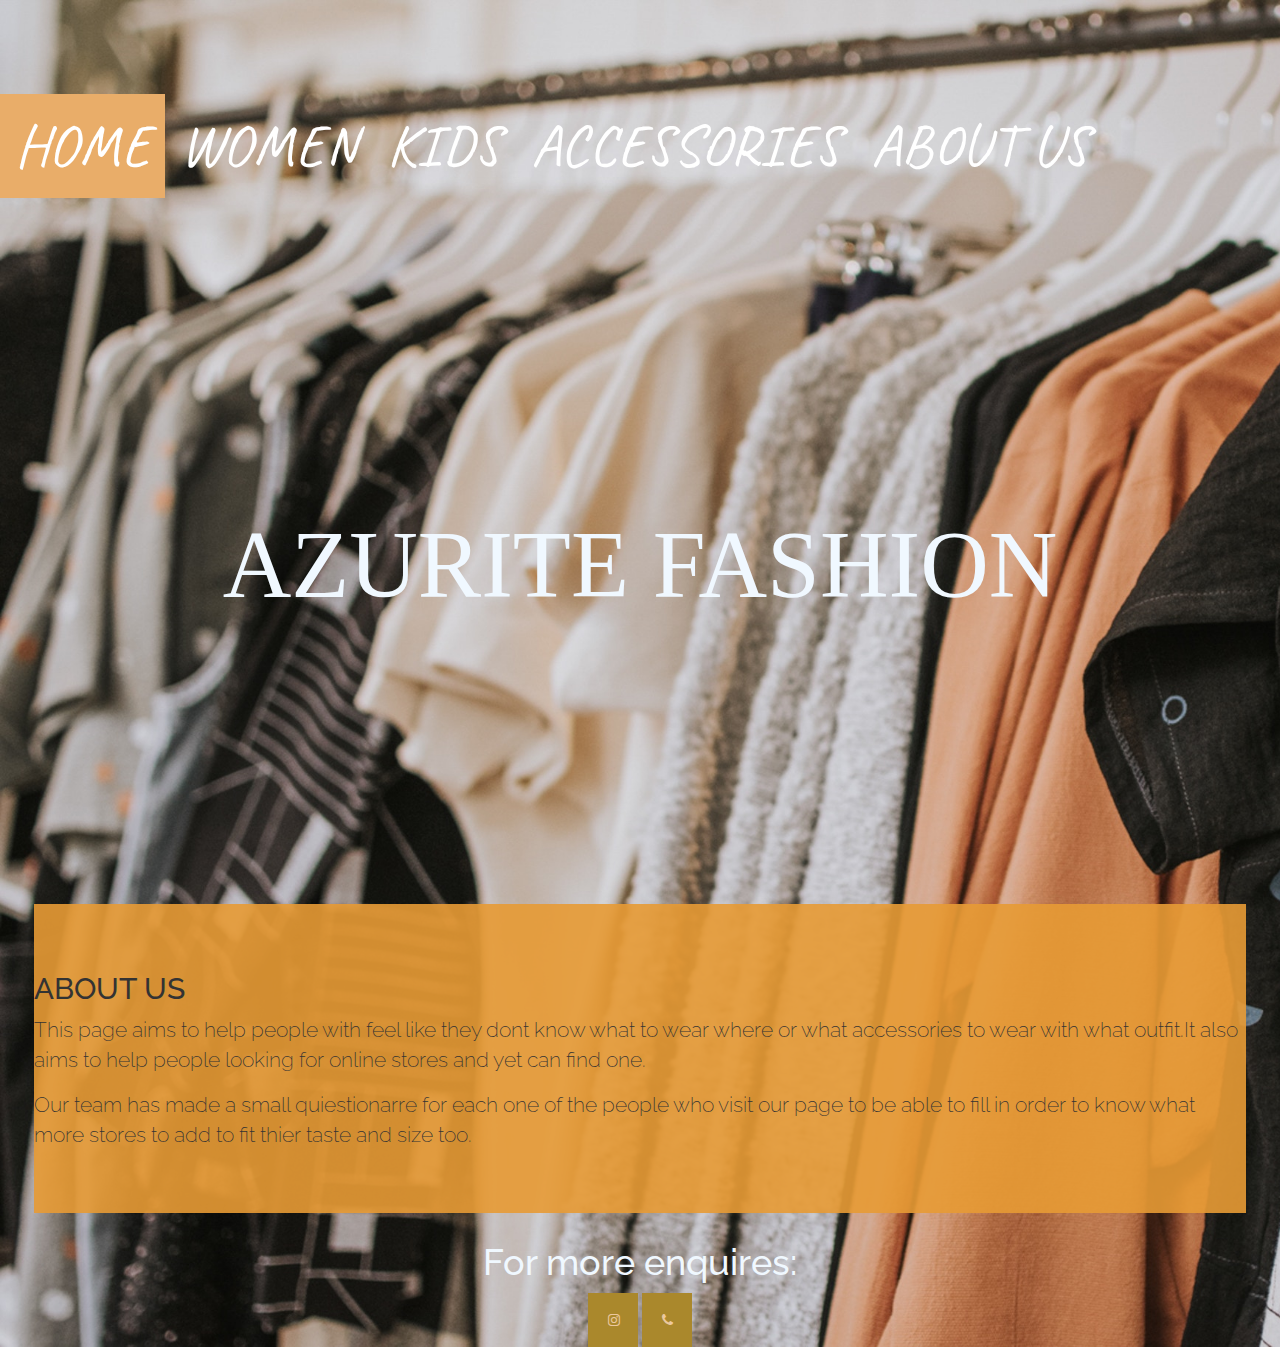
==== about.html @ f71488c5 "finished this crap" ====
<!DOCTYPE html>
<html>

<head>
    <meta charset="utf-8" />
    <meta http-equiv="X-UA-Compatible" content="IE=edge">
    <title>AZURITE FASHION ADVISOR</title>
    <meta name="viewport" content="width=device-width, initial-scale=1">
    <link rel="stylesheet" href="https://maxcdn.bootstrapcdn.com/bootstrap/3.3.7/css/bootstrap.min.css" integrity="sha384-BVYiiSIFeK1dGmJRAkycuHAHRg32OmUcww7on3RYdg4Va+PmSTsz/K68vbdEjh4u"
        crossorigin="anonymous">
    <link rel="stylesheet" type="text/css" media="screen" href="main.css" />
    <link rel="icon" href="/images/logo.png">
    <link href="https://fonts.googleapis.com/css?family=Caveat|Old+Standard+TT" rel="stylesheet">
    <link href="https://fonts.googleapis.com/css?family=Raleway" rel="stylesheet">
    <link rel="stylesheet" href="https://cdnjs.cloudflare.com/ajax/libs/font-awesome/4.7.0/css/font-awesome.min.css">


    <script src="main.js"></script>
</head>

<body class="body">
    <!-- code for nav bar -->
    <ul class="nav">
        <li class="active"><a href="index.html">HOME</a></li>
        <li><a href="women.html">WOMEN</a></li>
        <li><a href="kid.html">KIDS</a></li>
        <li><a href="accessories.html">ACCESSORIES</a></li>
        <li><a href="about.html">ABOUT US</a></li>
    </ul>
    <!-- code for heading -->
    <div class="heading">AZURITE FASHION</div>
    <div class="jumbotron">
        <h2> ABOUT US</h2>

        <p>This page aims to help people with feel like they dont know what to wear where or what accessories to wear
            with what outfit.It also aims to help people looking for online stores and yet can find one.</p>
        <p>Our team has made a small quiestionarre for each one of the people who visit our page to be able to fill in
            order to know what more stores to add to fit thier taste and size too.</p>
    </div>
    <div class="socialmedia">
        <h1>For more enquires:</h1>
            <a href="https://www.instagram.com/__mikai_/" class="fa fa-instagram"></a>
            <a href="#+254722393393" class="fa fa-phone"></a>

            
    </div>
</body>

</html>
---- main.css ----
/* index page */
.body {
    background: url("/images/home.jpg");
    background-size: cover;
}

ul {
    list-style-type: none;
    margin: 0;
    padding: 0;
    overflow: hidden;

}

li {
    float: left;
}

li a {
    display: block;
    color: white;
    text-align: center;
    padding: 14px 16px;
    text-decoration: none !important;

}

/* Change the link color to #111 (black) on hover */
li a:hover {
    background-color: rgb(182, 115, 27);
}

.active {
    background-color: rgb(233, 173, 105);
}

.heading {
    font-family: 'Old Standard TT', serif;
    text-align: center;
    font-size: 95px;
    margin-top: 300px;
    color: aliceblue;
}

.nav{
    margin-top: 94px;
    font-family: 'Caveat', cursive;
    font-size: 59px;
}

.heading2 {
    margin-top: 70px;
    text-align: center;
    font-size: 60px;
    font-family: 'Old Standard TT', serif;
    color: aliceblue;
}
/* about us */
.jumbotron{
    background-color: rgba(231, 154, 53, 0.904);
    font-family: 'Raleway', sans-serif;
    margin-right: 34px;
    margin-left: 34px;
    margin-top: 270px;
}
/* Style all font awesome icons */
.fa {
    padding: 20px;
    font-size: 30px;
    width: 50px;
    text-align: center;
    text-decoration: none;
  }
  
  /* Add a hover effect if you want */
  .fa:hover {
    opacity: 0.7;
  }
  
  /* Set a specific color for each brand */
  
  /* Instagram */
  .fa-instagram {
    background: rgb(170, 136, 44);
    color: rgb(236, 200, 159);
  }
  /* phone */
  .fa-phone {
    background: rgb(170, 136, 44);
    color: rgb(236, 200, 159);
  }
  .socialmedia{
      text-align: center;
      color: aliceblue;
      font-family: 'Raleway', sans-serif;;
  }
  .women{
      background: url('/images/women.jpg');
      background-size: 7000px;
  }
  .head{
    font-family: Poiret One;
    font-size: 250px;
  }
  img{
      width: 500px;
      height: 800px;
      margin-right: 100px;
  }
.container{
    position: absolute;
    cursor: pointer;
    overflow: hidden;
}
img:hover{
    transform: scale(1.2);
    transition: all 1s ease-out;
    filter: brightness(.7);
}
.th{
    margin-top: 100px;
    margin-bottom: 150px;
}
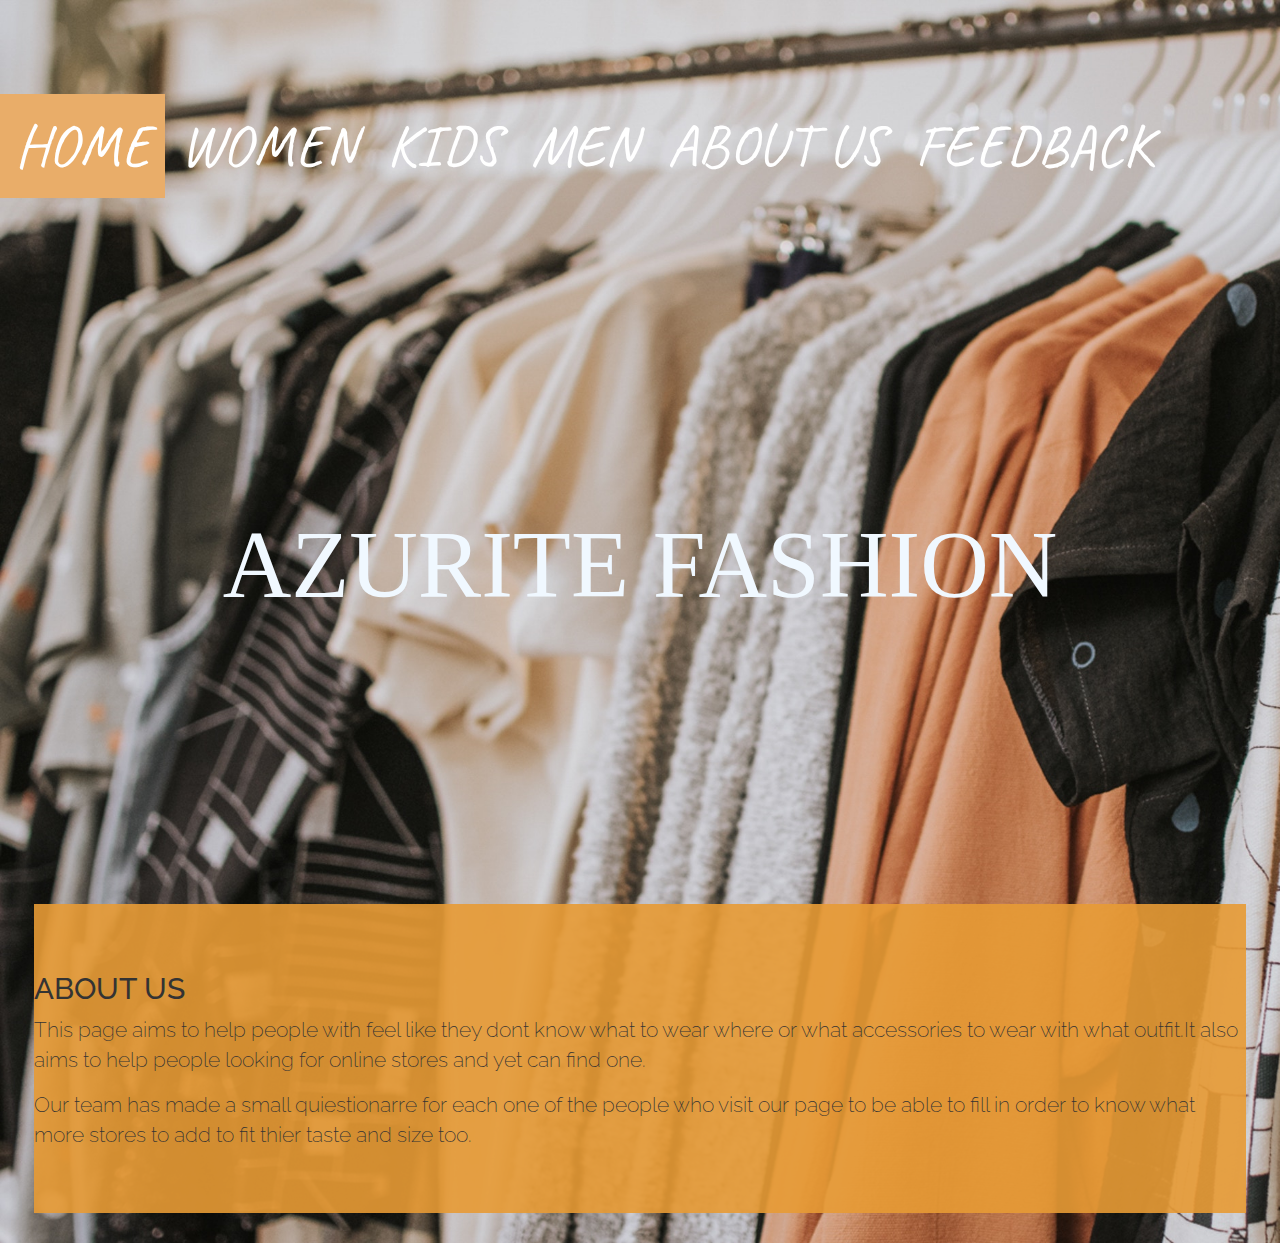
==== commit bcbebc80: "added kids page" ====
--- a/about.html
+++ b/about.html
@@ -18,14 +18,16 @@
     <script src="main.js"></script>
 </head>
 
+</style>
 <body class="body">
     <!-- code for nav bar -->
     <ul class="nav">
         <li class="active"><a href="index.html">HOME</a></li>
         <li><a href="women.html">WOMEN</a></li>
-        <li><a href="kid.html">KIDS</a></li>
-        <li><a href="accessories.html">ACCESSORIES</a></li>
+        <li><a href="kids.html">KIDS</a></li>
+        <li><a href="men.html">MEN</a></li>
         <li><a href="about.html">ABOUT US</a></li>
+        <li><a href="feedback.html">FEEDBACK</a></li>
     </ul>
     <!-- code for heading -->
     <div class="heading">AZURITE FASHION</div>
@@ -37,13 +39,7 @@
         <p>Our team has made a small quiestionarre for each one of the people who visit our page to be able to fill in
             order to know what more stores to add to fit thier taste and size too.</p>
     </div>
-    <div class="socialmedia">
-        <h1>For more enquires:</h1>
-            <a href="https://www.instagram.com/__mikai_/" class="fa fa-instagram"></a>
-            <a href="#+254722393393" class="fa fa-phone"></a>
-
-            
-    </div>
+    
 </body>
 
 </html>--- a/main.css
+++ b/main.css
@@ -104,7 +104,7 @@
   }
   img{
       width: 500px;
-      height: 800px;
+      height: 750px;
       margin-right: 100px;
   }
 .container{
@@ -120,4 +120,43 @@
 .th{
     margin-top: 100px;
     margin-bottom: 150px;
-}+    font-family: 'Caveat', cursive;
+    font-size: 68px;
+}
+.kids{
+    background: url('/images/kids.jpeg');
+    background-size: 7000px;
+}
+/* Style inputs with type="text", select elements and textareas */
+input[type=text], select, textarea {
+    width: 100%; /* Full width */
+    padding: 12px; /* Some padding */  
+   
+    border-radius: 4px; /* Rounded borders */
+    box-sizing: border-box; /* Make sure that padding and width stays in place */
+    margin-top: 6px; /* Add a top margin */
+    margin-bottom: 16px; /* Bottom margin */
+    resize: vertical /* Allow the user to vertically resize the textarea (not horizontally) */
+  }
+  
+  /* Style the submit button with a specific background color etc */
+  input[type=submit] {
+    background-color: #4CAF50;
+  
+    padding: 12px 20px;
+    border: none;
+    border-radius: 4px;
+    cursor: pointer;
+  }
+  
+  /* When moving the mouse over the submit button, add a darker green color */
+  input[type=submit]:hover {
+    background-color: #45a049;
+  }
+  
+  /* Add a background color and some padding around the form */
+  .container {
+    border-radius: 5px;
+ 
+    padding: 20px;
+  }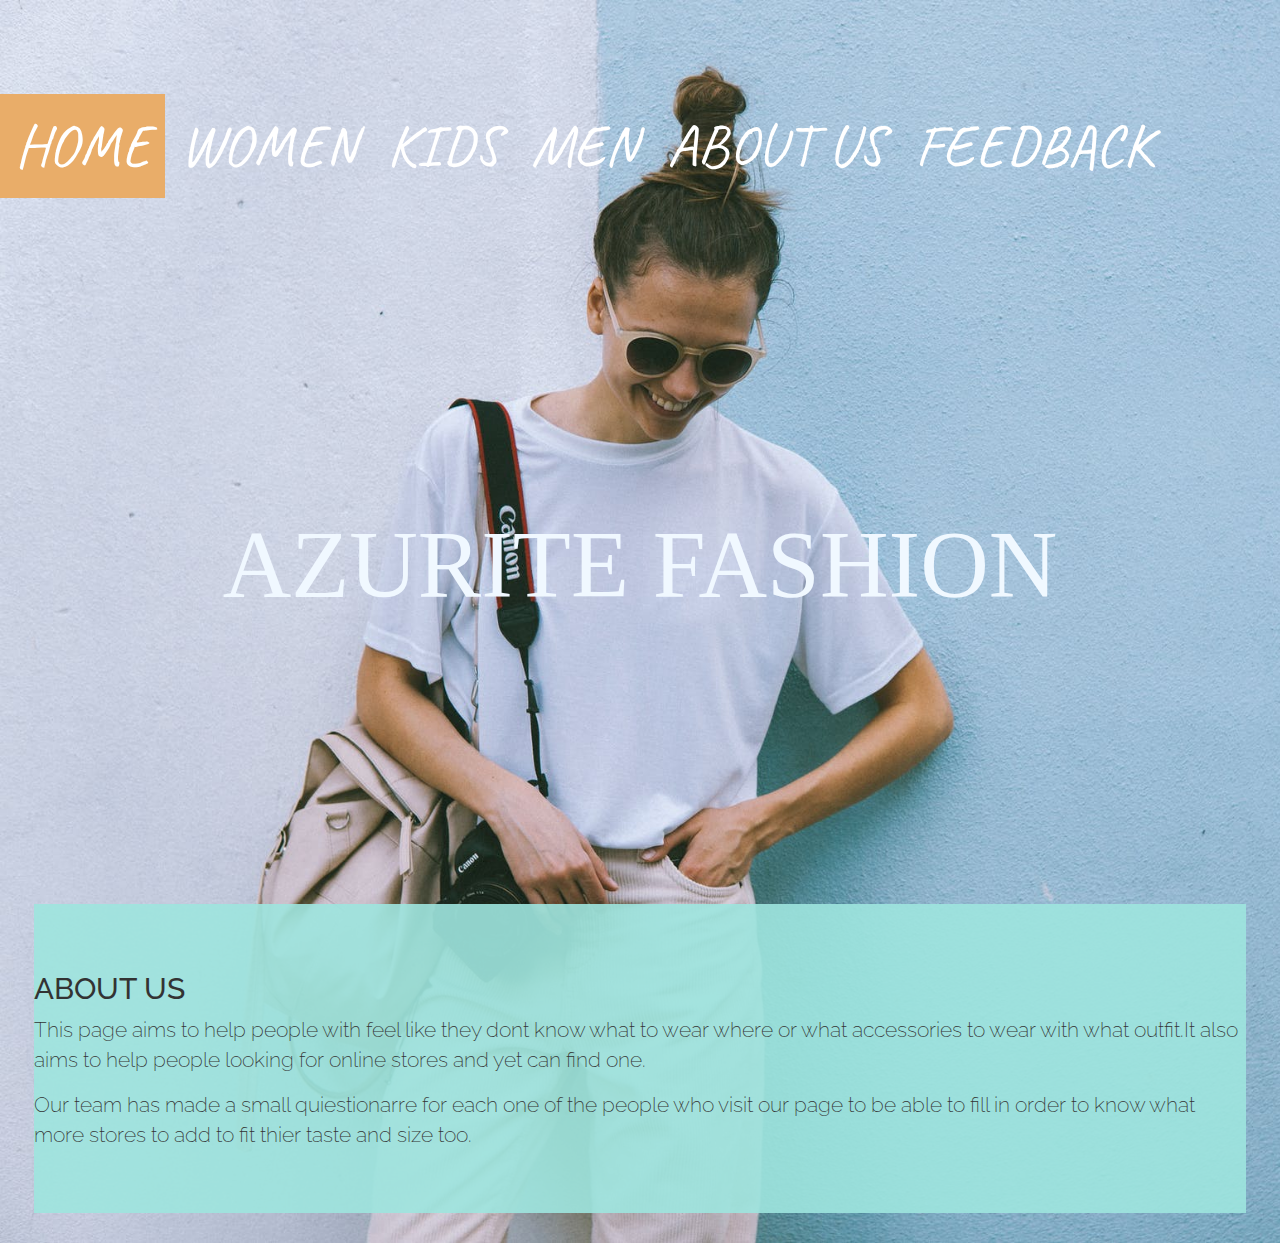
==== commit dcd13c0b: "final commit" ====
--- a/about.html
+++ b/about.html
@@ -19,7 +19,7 @@
 </head>
 
 </style>
-<body class="body">
+<body class="about">
     <!-- code for nav bar -->
     <ul class="nav">
         <li class="active"><a href="index.html">HOME</a></li>
--- a/main.css
+++ b/main.css
@@ -42,7 +42,7 @@
     color: aliceblue;
 }
 
-.nav{
+.nav {
     margin-top: 94px;
     font-family: 'Caveat', cursive;
     font-size: 59px;
@@ -55,108 +55,120 @@
     font-family: 'Old Standard TT', serif;
     color: aliceblue;
 }
+
 /* about us */
-.jumbotron{
-    background-color: rgba(231, 154, 53, 0.904);
+.jumbotron {
+    background-color: rgba(158, 228, 222, 0.904);
     font-family: 'Raleway', sans-serif;
     margin-right: 34px;
     margin-left: 34px;
     margin-top: 270px;
 }
-/* Style all font awesome icons */
-.fa {
-    padding: 20px;
-    font-size: 30px;
-    width: 50px;
-    text-align: center;
-    text-decoration: none;
-  }
-  
-  /* Add a hover effect if you want */
-  .fa:hover {
-    opacity: 0.7;
-  }
-  
-  /* Set a specific color for each brand */
-  
-  /* Instagram */
-  .fa-instagram {
-    background: rgb(170, 136, 44);
-    color: rgb(236, 200, 159);
-  }
-  /* phone */
-  .fa-phone {
-    background: rgb(170, 136, 44);
-    color: rgb(236, 200, 159);
-  }
-  .socialmedia{
-      text-align: center;
-      color: aliceblue;
-      font-family: 'Raleway', sans-serif;;
-  }
-  .women{
-      background: url('/images/women.jpg');
-      background-size: 7000px;
-  }
-  .head{
+/* code for women men and kids pics */
+.women {
+    background: url('/images/women.jpg');
+    background-size: 7000px;
+}
+
+.head {
     font-family: Poiret One;
     font-size: 250px;
-  }
-  img{
-      width: 500px;
-      height: 750px;
-      margin-right: 100px;
-  }
-.container{
+}
+
+img {
+    width: 500px;
+    height: 850px;
+    margin-right: 100px;
+}
+
+.container {
     position: absolute;
     cursor: pointer;
     overflow: hidden;
 }
-img:hover{
+
+img:hover {
     transform: scale(1.2);
     transition: all 1s ease-out;
     filter: brightness(.7);
 }
-.th{
+
+.th {
     margin-top: 100px;
     margin-bottom: 150px;
     font-family: 'Caveat', cursive;
     font-size: 68px;
 }
-.kids{
+
+.kids {
     background: url('/images/kids.jpeg');
     background-size: 7000px;
 }
+/* code for feedback.html */
 /* Style inputs with type="text", select elements and textareas */
-input[type=text], select, textarea {
-    width: 100%; /* Full width */
-    padding: 12px; /* Some padding */  
-   
-    border-radius: 4px; /* Rounded borders */
-    box-sizing: border-box; /* Make sure that padding and width stays in place */
-    margin-top: 6px; /* Add a top margin */
-    margin-bottom: 16px; /* Bottom margin */
-    resize: vertical /* Allow the user to vertically resize the textarea (not horizontally) */
-  }
-  
-  /* Style the submit button with a specific background color etc */
-  input[type=submit] {
-    background-color: #4CAF50;
-  
+input[type=text],
+select,
+textarea {
+    width: 100%;
+    /* Full width */
+    padding: 12px;
+    /* Some padding */
+    border-radius: 4px;
+    /* Rounded borders */
+    box-sizing: border-box;
+    /* Make sure that padding and width stays in place */
+    margin-top: 6px;
+    /* Add a top margin */
+    margin-bottom: 16px;
+    /* Bottom margin */
+    resize: vertical
+        /* Allow the user to vertically resize the textarea (not horizontally) */
+}
+
+/* Style the submit button with a specific background color etc */
+input[type=submit] {
+    background-color: rgb(211, 203, 94);
+    font-family: 'Montserrat', sans-serif;
+    font-size: 24px;
+    color: #ffffff;
     padding: 12px 20px;
     border: none;
     border-radius: 4px;
     cursor: pointer;
-  }
-  
-  /* When moving the mouse over the submit button, add a darker green color */
-  input[type=submit]:hover {
-    background-color: #45a049;
-  }
-  
-  /* Add a background color and some padding around the form */
-  .container {
+}
+
+/* When moving the mouse over the submit button, add a darker green color */
+input[type=submit]:hover {
+    background-color: #c0a14c;
+    font-family: 'Montserrat', sans-serif;
+    font-size: 24px;
+    color: #ffffff;
+}
+
+/* Add some padding around the form */
+.container {
     border-radius: 5px;
- 
     padding: 20px;
-  }+    color: #ffffff;
+    font-family: 'Montserrat', sans-serif;
+    font-size: 34px;
+}
+
+.p {
+    font-family: 'Montserrat', sans-serif;
+    font-size: 54px;
+    color: #ffffff;
+}
+.men{
+    background: url(/images/men.jpg);
+    background-size: 7000px;
+}
+.about{
+    background: url('/images/about.jpeg');
+    background-size: cover;
+}
+.feedback{
+    background: url('/images/feedback.jpeg');
+    background-size: 7000px;
+
+}